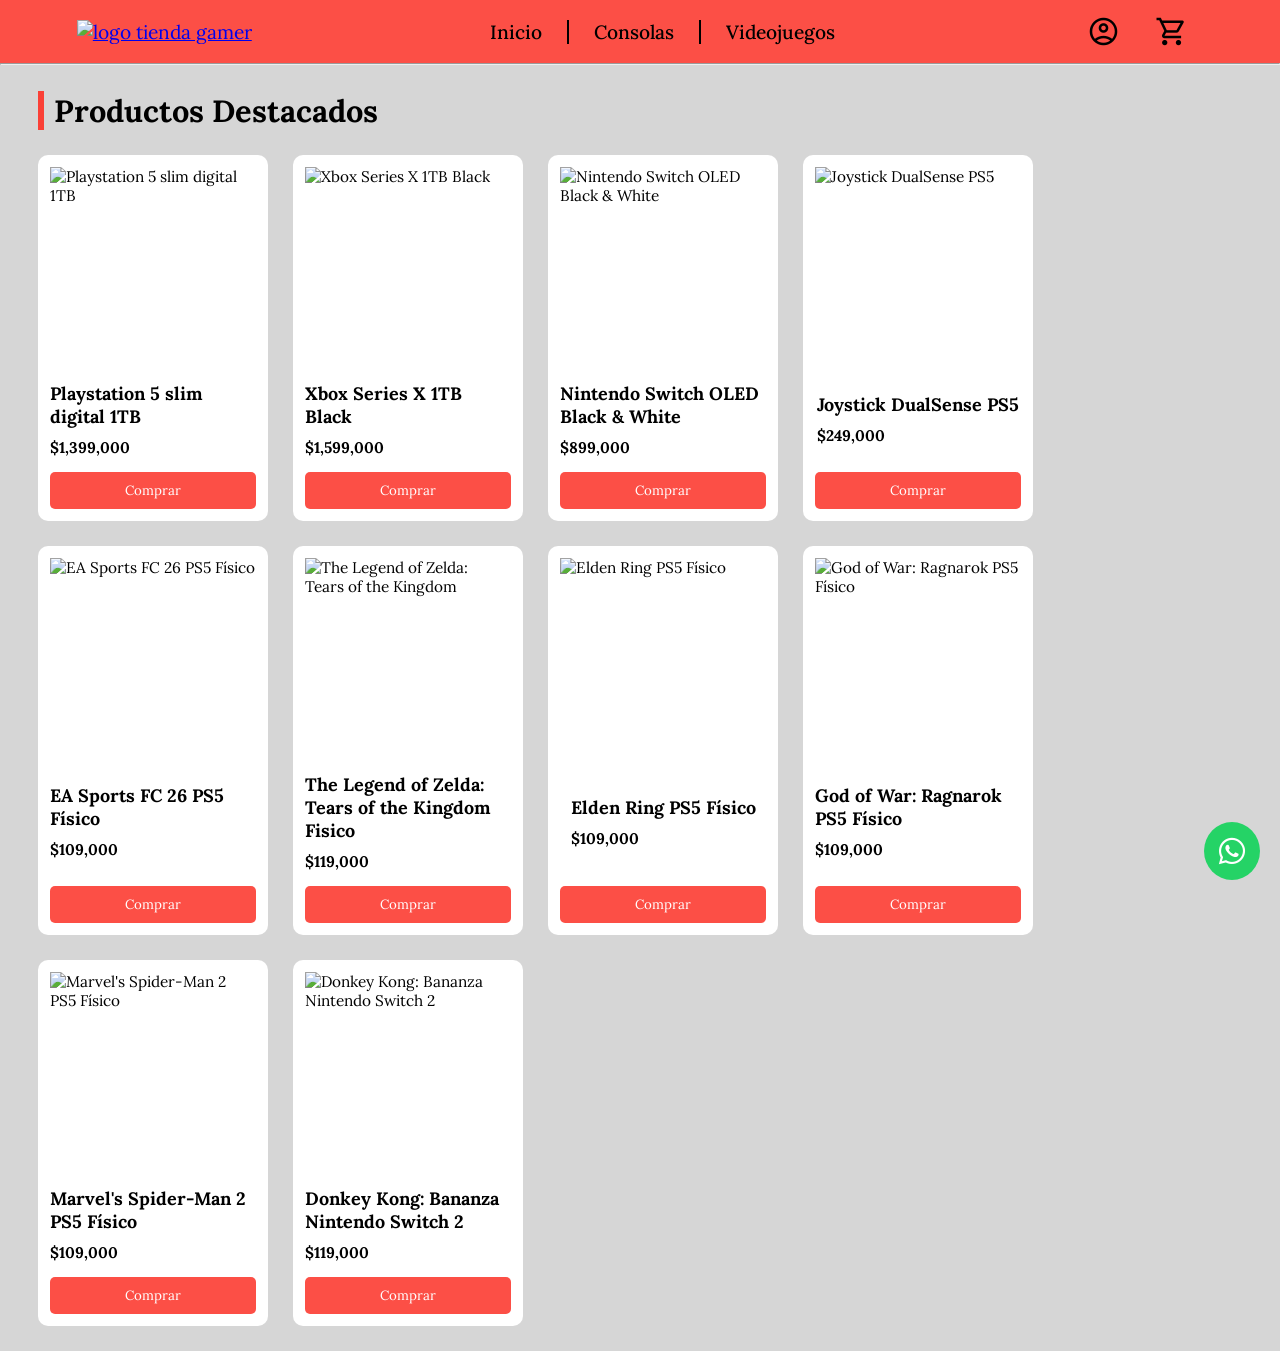
==== index.html @ 22747b4f "Se elimino el object-fit:cover de img_stock y se dejo height en 200px. Ademas el tamaño de productos" ====
<!DOCTYPE html>
<html lang="es">

<head>
    <link rel="stylesheet" href="css/styles.css">
    <link href="https://fonts.googleapis.com/css2?family=Material+Symbols+Outlined" rel="stylesheet">
    <link rel="stylesheet" href="https://cdnjs.cloudflare.com/ajax/libs/font-awesome/6.5.0/css/all.min.css">
    <meta charset="UTF-8">
    <meta name="description" content="página de venta de videojuegos y consolas">
    <title>Tienda Gamer</title>
</head>

<body>

    <header class="header-container">
        <nav class="navbar">
            <div class="logo">
                <a href="index.html" title="Tienda Gamer">
                    <img src="img/logo_tienda_gamer.png" alt="logo tienda gamer">
                </a>
            </div>

            <ul>
                <li><a href="index.html" title="Inicio">Inicio</a></li>
                <li><a href="consolas.html" title="consolas">Consolas</a></li>
                <li><a href="videojuegos.html" title="videojuegos">Videojuegos</a></li>
            </ul>
            <div class="icons">
                <span class="material-symbols-outlined" title="Iniciar sesión">
                    account_circle
                </span>
                <span class="material-symbols-outlined" title="Carrito">shopping_cart</span>
            </div>
        </nav>
        <hr>
    </header>

    <main>
        <section class="destacados">
            <div class="titulo_seccion">
                <h2>Productos Destacados</h2>
            </div>

            <div class="producto-destacado">
                <img class="img_stock" src="img/play5.png" alt="Playstation 5 slim digital 1TB"
                    title="Playstation 5 slim digital 1TB">
                <div class="nombre_pre">
                    <h3 title="Playstation 5 slim digital 1TB">Playstation 5 slim digital 1TB</h3>
                    <h4 title="$1,399,000">$1,399,000</h4>
                </div>
                <button class="boton_comprar">Comprar</button>
            </div>

            <div class="producto-destacado">
                <img class="img_stock" src="img/xboxseriesx.png" alt="Xbox Series X 1TB Black"
                    title="Xbox Series X 1TB Black">
                <div class="nombre_pre">
                    <h3 title="Xbox Series X 1TB Black">Xbox Series X 1TB Black</h3>
                    <h4 title="$1,599,000">$1,599,000</h4>
                </div>
                <button class="boton_comprar">Comprar</button>
            </div>

            <div class="producto-destacado">
                <img class="img_stock" src="img/nintendo_switch_oled_b&w.png" alt=" Nintendo Switch OLED Black & White"
                    title="Nintendo Switch OLED Black & White">
                <div class="nombre_pre">
                    <h3 title="Nintendo Switch OLED Black & White">Nintendo Switch OLED Black & White</h3>
                    <h4 title="$899,000">$899,000</h4>
                </div>
                <button class="boton_comprar">Comprar</button>
            </div>

            <div class="producto-destacado">
                <img class="img_stock" src="img/dualsense_ps5.png" alt="Joystick DualSense PS5"
                    title="Joystick DualSense PS5">
                <div class="nombre_pre">
                    <h3 title="Joystick DualSense PS5">Joystick DualSense PS5</h3>
                    <h4 title="$249,000">$249,000</h4>
                </div>
                <button class="boton_comprar">Comprar</button>
            </div>

            <div class="producto-destacado">
                <img class="img_stock" src="img/fc26.jpg" alt="EA Sports FC 26 PS5 Físico"
                    title="EA Sports FC 26 PS5 Físico">
                <div class="nombre_pre">
                    <h3 title="EA Sports FC 26 PS5 Físico">EA Sports FC 26 PS5 Físico</h3>
                    <h4 title="$109,000">$109,000</h4>
                </div>
                <button class="boton_comprar">Comprar</button>
            </div>

            <div class="producto-destacado">
                <img class="img_stock" src="img/zelda_tears_kingdom.png" alt="The Legend of Zelda: Tears of the Kingdom"
                    title="The Legend of Zelda: Tears of the Kingdom">
                <div class="nombre_pre">
                    <h3 title="The Legend of Zelda: Tears of the Kingdom">The Legend of Zelda: Tears of the Kingdom
                        Fisico</h3>
                    <h4 title="119,000">$119,000</h4>
                </div>
                <button class="boton_comprar">Comprar</button>
            </div>

            <div class="producto-destacado">
                <img class="img_stock" src="img/elden_ring.png" alt="Elden Ring PS5 Físico"
                    title="Elden Ring PS5 Físico">
                <div class="nombre_pre">
                    <h3 title="Elden Ring PS5 Físico">Elden Ring PS5 Físico</h3>
                    <h4 title="$109,000">$109,000</h4>
                </div>
                <button class="boton_comprar">Comprar</button>
            </div>

            <div class="producto-destacado">
                <img class="img_stock" src="img/god_of_war_ragnarok.png" alt="God of War: Ragnarok PS5 Físico"
                    title="God of War: Ragnarok PS5 Físico">
                <div class="nombre_pre">
                    <h3 title="God of War: Ragnarok PS5 Físico">God of War: Ragnarok PS5 Físico</h3>
                    <h4 title="$109,000">$109,000</h4>
                </div>
                <button class="boton_comprar">Comprar</button>

            </div>

            <div class="producto-destacado">
                <img class="img_stock" src="img/marvel_spiderman2.png" alt="Marvel's Spider-Man 2 PS5 Físico"
                    title="Marvel's Spider-Man 2 PS5 Físico">
                <div class="nombre_pre">
                    <h3 title="Marvel's Spider-Man 2 PS5 Físico">Marvel's Spider-Man 2 PS5 Físico</h3>
                    <h4 title="$109,000">$109,000</h4>
                </div>
                <button class="boton_comprar">Comprar</button>
            </div>

            <div class="producto-destacado">
                <img class="img_stock" src="img/donkey_kong_bananza.png" alt="Donkey Kong: Bananza Nintendo Switch 2"
                    title="Donkey Kong: Bananza Nintendo Switch 2">
                <div class="nombre_pre">
                    <h3 title="Donkey Kong: Bananza Nintendo Switch 2">Donkey Kong: Bananza Nintendo Switch 2</h3>
                    <h4 title="$119,000">$119,000</h4>
                </div>
                <button class="boton_comprar">Comprar</button>
            </div>

        </section>
    </main>

    <a href="https://wa.me/5491136335962" class="whatsapp-btn" target="_blank">
        <i class="fa-brands fa-whatsapp"></i>
    </a>

</body>

</html>
---- css/styles.css ----
@import url('https://fonts.googleapis.com/css2?family=Lora:ital,wght@0,400..700;1,400..700&display=swap');

* {
    margin: 0;
    padding: 0;
    box-sizing: border-box;
    font-family: 'lora', serif;
}

body {
    background-color: #d6d6d6;
    font-size: 1.2em;
}

.header-container {
    height: auto;
    width: 100%;
    background-color: #fc4f46;
}

.header-container .navbar {
    display: flex;
    align-items: center;
    justify-content: space-between;
    padding: 0 6%;
}

.header-container .navbar .logo img {
    height: 60px;
    width: 160px;
}

.header-container .navbar ul {
    display: flex;
}

.header-container .navbar ul li {
    list-style: none;
    font-weight: 500;
    border-right: 2px solid black;
}

.header-container .navbar ul li:last-child {
    border-right: none;
}

.header-container .navbar ul li a {
    color: black;
    text-decoration: none;
    padding: 20px 25px;
    border-radius: 10px;
}

.header-container .navbar .icons .material-symbols-outlined {
    padding: 15px;
    color: black;
    font-size: 33px;
    cursor: pointer;
}

.header-container .navbar ul li a:hover,
.header-container .navbar .icons .material-symbols-outlined:hover {
    background-color: #fa4036;
    transition: 0.2s;
}

main {
    font-size: 0.8em;
    padding: 2% 3%;

}

main .titulo_seccion {
    display: flex;
    width: 100%;
}

main .titulo_seccion h2 {
    width: fit-content;
    border-left: 6px solid #fa4036;
    padding-left: 10px;
    font-size: 2em;
}

main .destacados {
    display: flex;
    flex-wrap: wrap;
    gap: 25px;
}

main .destacados .producto-destacado {
    display: flex;
    flex-direction: column;
    align-items: center;
    height: auto;
    flex: 0 0 230px;
    gap: 15px;
    justify-content: space-between;
    background: white;
    border-radius: 10px;
    padding: 1%;
}

main .img_stock {
    width: 100%;
    height: 200px;
    cursor: pointer;
}

main .img_stock:hover {
    transform: scale(1.05);
    transition: 0.3s;
}

main .nombre_pre {
    display: flex;
    flex-direction: column;
    gap: 10px;
    cursor: pointer;
}

main .nombre_pre:hover {
    color: #505050;
    transition: 0.3s;
}

.boton_comprar {
    width: 100%;
    background-color: #fc4f46;
    color: white;
    border: none;
    padding: 10px 15px;
    border-radius: 5px;
    cursor: pointer;
}

.boton_comprar:hover {
    background-color: #fc6a62;
    transition: 0.5s;
}

.whatsapp-btn {
    position: fixed;
    bottom: 20px;
    right: 20px;
    background: #25D366;
    color: white;
    font-size: 30px;
    padding: 10px 15px;
    border-radius: 50%;
}
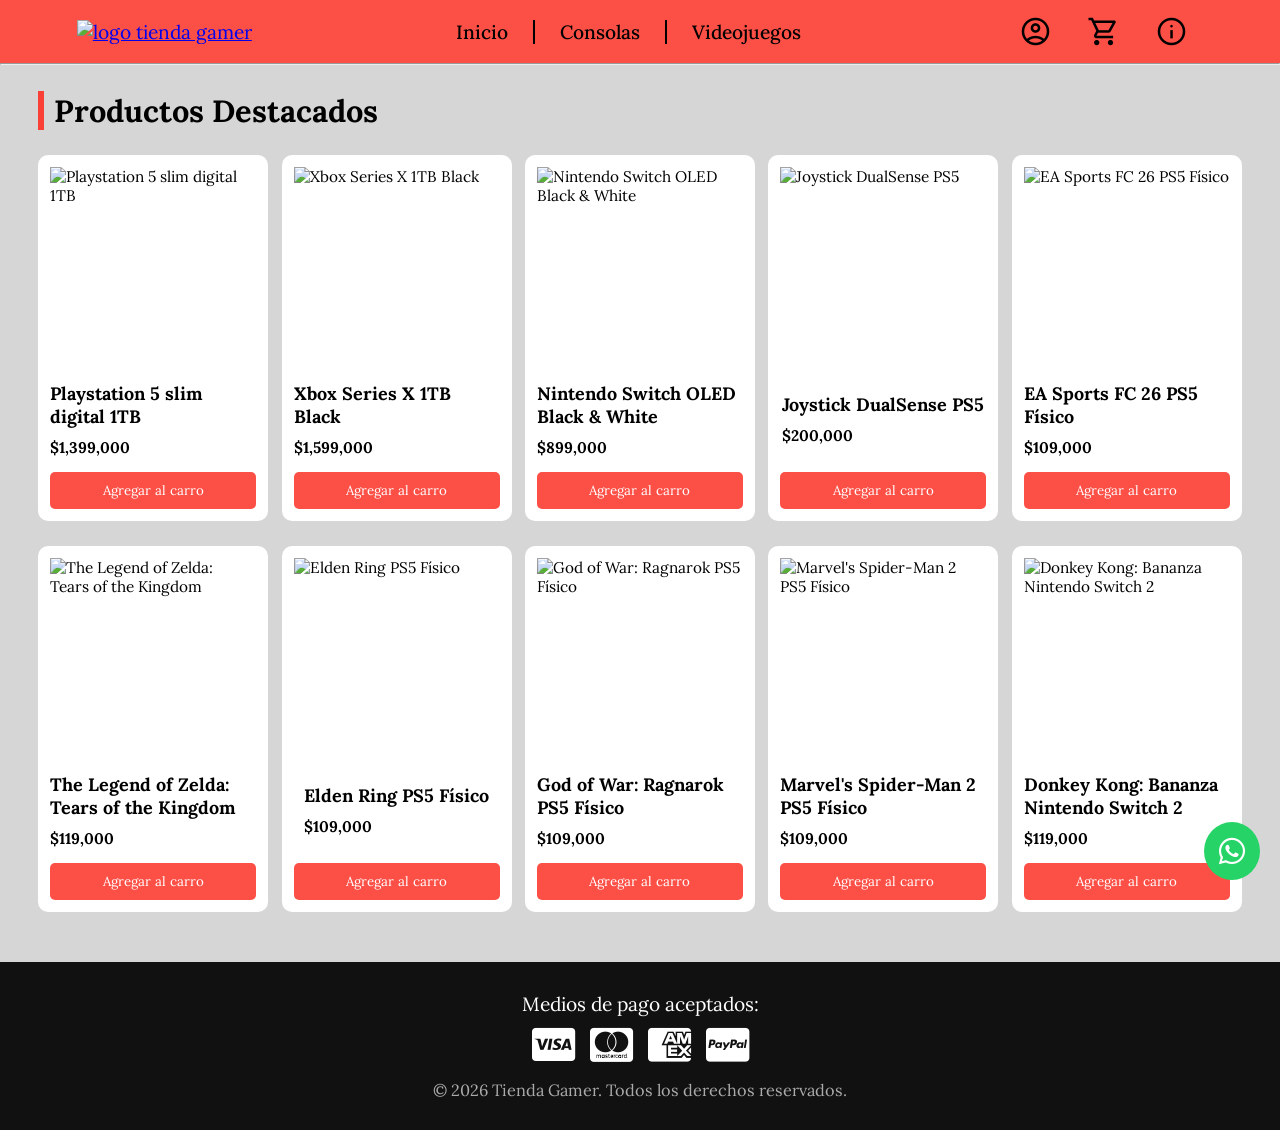
==== commit b7cb0a43: "Se añadio la pagina de contacto" ====
--- a/index.html
+++ b/index.html
@@ -2,16 +2,17 @@
 <html lang="es">
 
 <head>
+    <meta charset="UTF-8">
+    <meta name="viewport" content="width-device-width, scale.1.0">
+    <meta name="description" content="página de venta de videojuegos y consolas">
     <link rel="stylesheet" href="css/styles.css">
+    <link rel="icon" type="image/x-icon" href="img/gamepad-solid.png">
     <link href="https://fonts.googleapis.com/css2?family=Material+Symbols+Outlined" rel="stylesheet">
     <link rel="stylesheet" href="https://cdnjs.cloudflare.com/ajax/libs/font-awesome/6.5.0/css/all.min.css">
-    <meta charset="UTF-8">
-    <meta name="description" content="página de venta de videojuegos y consolas">
     <title>Tienda Gamer</title>
 </head>
 
 <body>
-
     <header class="header-container">
         <nav class="navbar">
             <div class="logo">
@@ -22,14 +23,16 @@
 
             <ul>
                 <li><a href="index.html" title="Inicio">Inicio</a></li>
-                <li><a href="consolas.html" title="consolas">Consolas</a></li>
-                <li><a href="videojuegos.html" title="videojuegos">Videojuegos</a></li>
+                <li><a href="#" title="consolas">Consolas</a></li>
+                <li><a href="#" title="videojuegos">Videojuegos</a></li>
             </ul>
             <div class="icons">
-                <span class="material-symbols-outlined" title="Iniciar sesión">
-                    account_circle
-                </span>
-                <span class="material-symbols-outlined" title="Carrito">shopping_cart</span>
+                <a href="login.html" title="Iniciar Sesión">
+                    <span class="material-symbols-outlined">account_circle</span></a>
+                <a href="#" title="Carrito">
+                    <span class="material-symbols-outlined">shopping_cart</span></a>
+                <a href="contacto.html" title="Contacto">
+                    <span class="material-symbols-outlined">info</span></a>
             </div>
         </nav>
         <hr>
@@ -48,7 +51,7 @@
                     <h3 title="Playstation 5 slim digital 1TB">Playstation 5 slim digital 1TB</h3>
                     <h4 title="$1,399,000">$1,399,000</h4>
                 </div>
-                <button class="boton_comprar">Comprar</button>
+                <button class="boton_comprar">Agregar al carro</button>
             </div>
 
             <div class="producto-destacado">
@@ -58,7 +61,7 @@
                     <h3 title="Xbox Series X 1TB Black">Xbox Series X 1TB Black</h3>
                     <h4 title="$1,599,000">$1,599,000</h4>
                 </div>
-                <button class="boton_comprar">Comprar</button>
+                <button class="boton_comprar">Agregar al carro</button>
             </div>
 
             <div class="producto-destacado">
@@ -68,7 +71,7 @@
                     <h3 title="Nintendo Switch OLED Black & White">Nintendo Switch OLED Black & White</h3>
                     <h4 title="$899,000">$899,000</h4>
                 </div>
-                <button class="boton_comprar">Comprar</button>
+                <button class="boton_comprar">Agregar al carro</button>
             </div>
 
             <div class="producto-destacado">
@@ -76,9 +79,9 @@
                     title="Joystick DualSense PS5">
                 <div class="nombre_pre">
                     <h3 title="Joystick DualSense PS5">Joystick DualSense PS5</h3>
-                    <h4 title="$249,000">$249,000</h4>
+                    <h4 title="$249,000">$200,000</h4>
                 </div>
-                <button class="boton_comprar">Comprar</button>
+                <button class="boton_comprar">Agregar al carro</button>
             </div>
 
             <div class="producto-destacado">
@@ -88,18 +91,17 @@
                     <h3 title="EA Sports FC 26 PS5 Físico">EA Sports FC 26 PS5 Físico</h3>
                     <h4 title="$109,000">$109,000</h4>
                 </div>
-                <button class="boton_comprar">Comprar</button>
+                <button class="boton_comprar">Agregar al carro</button>
             </div>
 
             <div class="producto-destacado">
                 <img class="img_stock" src="img/zelda_tears_kingdom.png" alt="The Legend of Zelda: Tears of the Kingdom"
                     title="The Legend of Zelda: Tears of the Kingdom">
                 <div class="nombre_pre">
-                    <h3 title="The Legend of Zelda: Tears of the Kingdom">The Legend of Zelda: Tears of the Kingdom
-                        Fisico</h3>
+                    <h3 title="The Legend of Zelda: Tears of the Kingdom">The Legend of Zelda: Tears of the Kingdom</h3>
                     <h4 title="119,000">$119,000</h4>
                 </div>
-                <button class="boton_comprar">Comprar</button>
+                <button class="boton_comprar">Agregar al carro</button>
             </div>
 
             <div class="producto-destacado">
@@ -109,7 +111,7 @@
                     <h3 title="Elden Ring PS5 Físico">Elden Ring PS5 Físico</h3>
                     <h4 title="$109,000">$109,000</h4>
                 </div>
-                <button class="boton_comprar">Comprar</button>
+                <button class="boton_comprar">Agregar al carro</button>
             </div>
 
             <div class="producto-destacado">
@@ -119,7 +121,7 @@
                     <h3 title="God of War: Ragnarok PS5 Físico">God of War: Ragnarok PS5 Físico</h3>
                     <h4 title="$109,000">$109,000</h4>
                 </div>
-                <button class="boton_comprar">Comprar</button>
+                <button class="boton_comprar">Agregar al carro</button>
 
             </div>
 
@@ -130,7 +132,7 @@
                     <h3 title="Marvel's Spider-Man 2 PS5 Físico">Marvel's Spider-Man 2 PS5 Físico</h3>
                     <h4 title="$109,000">$109,000</h4>
                 </div>
-                <button class="boton_comprar">Comprar</button>
+                <button class="boton_comprar">Agregar al carro</button>
             </div>
 
             <div class="producto-destacado">
@@ -140,11 +142,26 @@
                     <h3 title="Donkey Kong: Bananza Nintendo Switch 2">Donkey Kong: Bananza Nintendo Switch 2</h3>
                     <h4 title="$119,000">$119,000</h4>
                 </div>
-                <button class="boton_comprar">Comprar</button>
+                <button class="boton_comprar">Agregar al carro</button>
             </div>
 
         </section>
     </main>
+
+    <footer>
+        <div class="footer-pagos">
+            <p>Medios de pago aceptados:</p>
+            <div class="footer-iconos-pago">
+                <span class="fa-brands fa-cc-visa" title=" Visa"></span>
+                <span class="fa-brands fa-cc-mastercard" title=" Mastercard"></span>
+                <span class="fa-brands fa-cc-amex" title=" American Express"></span>
+                <span class="fa-brands fa-cc-paypal" title=" PayPal"></span>
+            </div>
+        </div>
+        <div class="footer-copyright">
+            <p>© 2026 Tienda Gamer. Todos los derechos reservados.</p>
+        </div>
+    </footer>
 
     <a href="https://wa.me/5491136335962" class="whatsapp-btn" target="_blank">
         <i class="fa-brands fa-whatsapp"></i>
@@ -152,4 +169,11 @@
 
 </body>
 
+<script>
+
+
+
+
+</script>
+
 </html>
--- a/css/styles.css
+++ b/css/styles.css
@@ -70,22 +70,24 @@
 
 }
 
-main .titulo_seccion {
-    display: flex;
-    width: 100%;
-}
-
-main .titulo_seccion h2 {
+main .destacados {
+    display: flex;
+    flex-wrap: wrap;
+    justify-content: space-between;
+}
+
+main .destacados .titulo_seccion {
+    display: flex;
+    height: auto;
+    width: 100%;
+    margin-bottom: 25px;
+}
+
+main .destacados .titulo_seccion h2 {
     width: fit-content;
     border-left: 6px solid #fa4036;
     padding-left: 10px;
     font-size: 2em;
-}
-
-main .destacados {
-    display: flex;
-    flex-wrap: wrap;
-    gap: 25px;
 }
 
 main .destacados .producto-destacado {
@@ -99,12 +101,14 @@
     background: white;
     border-radius: 10px;
     padding: 1%;
+    margin-bottom: 25px;
 }
 
 main .img_stock {
     width: 100%;
     height: 200px;
     cursor: pointer;
+    object-fit: cover;
 }
 
 main .img_stock:hover {
@@ -148,4 +152,116 @@
     font-size: 30px;
     padding: 10px 15px;
     border-radius: 50%;
+}
+
+#form-container {
+    display: grid;
+    grid-template-columns: 3fr 2fr;
+    background-color: white;
+    padding: 30px 100px;
+    border-radius: 10px;
+    font-size: 20px;
+}
+
+#form-container form,
+#form-container .crear-cuenta {
+    display: flex;
+    flex-direction: column;
+    gap: 10px;
+    padding: 10px 50px;
+    padding-bottom: 30px;
+    border-radius: 5px;
+}
+
+#form-container form h2 {
+    display: flex;
+    justify-content: center;
+    margin-bottom: 20px;
+    font-size: 40px;
+
+}
+
+#email,
+#passw {
+    height: 40px;
+    border: 2px solid black;
+    border-radius: 10px;
+    font-size: large;
+    padding-left: 10px;
+}
+
+#form-container .boton_comprar {
+    margin-top: 20px;
+    margin-bottom: 10px;
+    font-size: large;
+}
+
+#form-container .boton_comprar::before {
+    background-color: #b85752;
+}
+
+.contacto-container {
+    display: grid;
+    grid-template-columns: 1fr 1fr;
+    padding-top: 10px;
+    padding-left: 50px;
+    font-size: large;
+    margin-bottom: 50px;
+}
+
+.contacto-container .alumno,
+.contacto-container .info,
+.contacto-container .redes-sociales {
+    display: flex;
+    flex-direction: column;
+    gap: 20px;
+    padding-right: 50px;
+}
+
+.contacto-container .alumno {
+    grid-column: 1 / 3;
+}
+
+.contacto-container .redes-sociales .social-media {
+    display: flex;
+    flex-direction: column;
+    font-size: 1.2em;
+    gap: 15px;
+
+}
+
+.contacto-container .redes-sociales .social-media a {
+    display: flex;
+    align-items: center;
+    gap: 10px;
+    text-decoration: none;
+}
+
+.contacto-container .redes-sociales .social-media a:hover {
+    text-decoration: underline;
+    transition: 0.3s;
+}
+
+footer {
+    background-color: #111;
+    color: white;
+    text-align: center;
+    padding: 30px 20px;
+}
+
+footer .footer-pagos {
+    margin-bottom: 15px;
+}
+
+.footer-iconos-pago {
+    margin-top: 10px;
+    display: flex;
+    justify-content: center;
+    gap: 15px;
+    font-size: 2em;
+}
+
+.footer-copyright {
+    color: #aaa;
+    font-size: 0.85em;
 }
